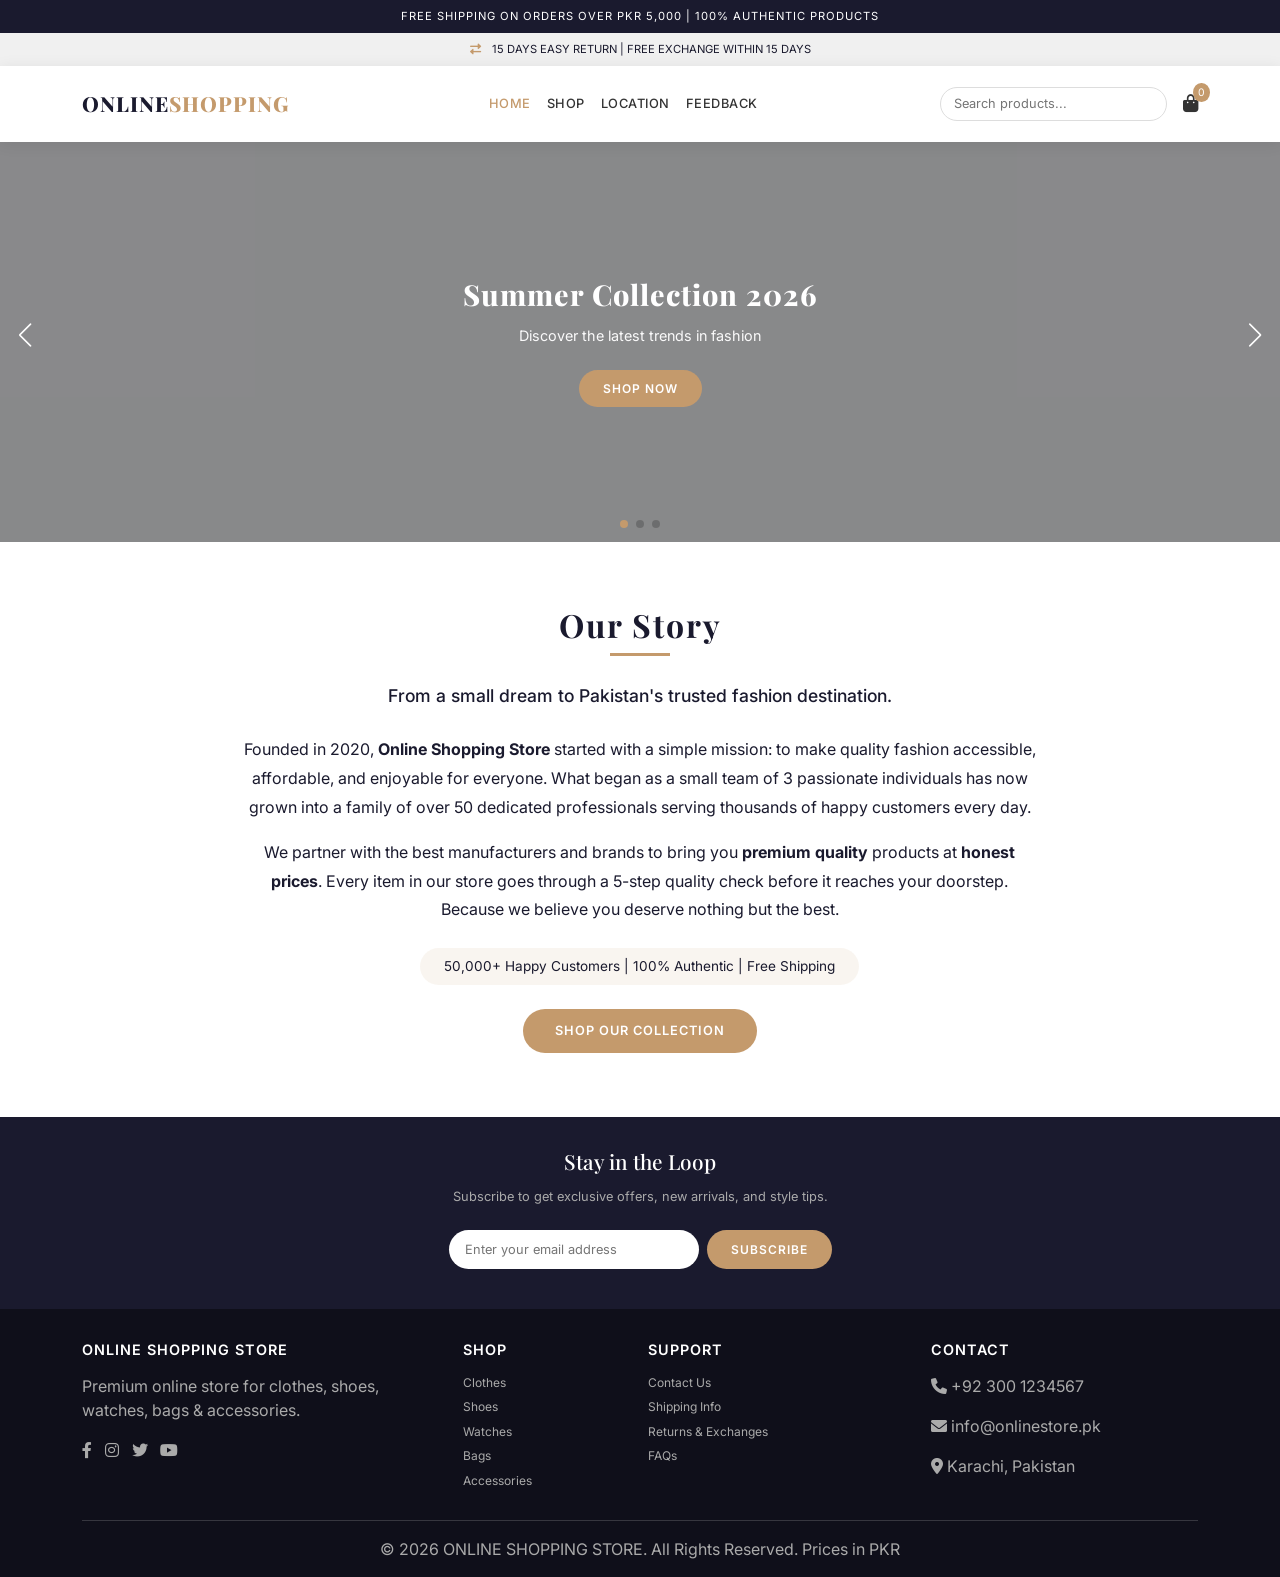
==== index.html @ 52fc10a4 "done" ====
<!DOCTYPE html>
<html lang="en">
<head>
    <meta charset="UTF-8">
    <meta name="viewport" content="width=device-width, initial-scale=1.0">
    <title>Online Shopping Store | Premium Online Store</title>
    <link rel="icon" type="image/png" href="https://img.icons8.com/color/48/shopping-bag.png">
    <link href="https://cdn.jsdelivr.net/npm/bootstrap@5.3.0-alpha1/dist/css/bootstrap.min.css" rel="stylesheet">
    <link rel="stylesheet" href="https://cdnjs.cloudflare.com/ajax/libs/font-awesome/6.0.0-beta3/css/all.min.css">
    <link href="https://fonts.googleapis.com/css2?family=Inter:wght@300;400;500;600;700;800&family=Playfair+Display:wght@400;500;600;700&display=swap" rel="stylesheet">
    <link rel="stylesheet" href="https://cdn.jsdelivr.net/npm/swiper@11/swiper-bundle.min.css" />
    <link rel="stylesheet" href="style.css">
</head>
<body>

    <div class="top-bar"><div class="container"><span>FREE SHIPPING ON ORDERS OVER PKR 5,000 | 100% AUTHENTIC PRODUCTS</span></div></div>
    <div class="return-banner"><i class="fas fa-exchange-alt"></i> 15 DAYS EASY RETURN | FREE EXCHANGE WITHIN 15 DAYS</div>

    <nav class="navbar navbar-expand-lg">
        <div class="container">
            <a class="navbar-brand" href="index.html">ONLINE<span>SHOPPING</span></a>
            <button class="navbar-toggler" type="button" data-bs-toggle="collapse" data-bs-target="#navbarNav">
                <span class="navbar-toggler-icon"></span>
            </button>
            <div class="collapse navbar-collapse" id="navbarNav">
                <ul class="navbar-nav mx-auto">
                    <li class="nav-item"><a class="nav-link active" href="index.html">HOME</a></li>
                    <li class="nav-item"><a class="nav-link" href="shop.html">SHOP</a></li>
                    <li class="nav-item"><a class="nav-link" href="contact.html">LOCATION</a></li>
                    <li class="nav-item"><a class="nav-link" href="feedback.html">FEEDBACK</a></li>
                </ul>
                <div class="d-flex align-items-center">
                    <input type="text" class="search-input-nav" id="searchInput" placeholder="Search products...">
                    <a href="cart.html" class="icon-btn" style="color:#333;"><i class="fas fa-shopping-bag"></i><span class="cart-count">0</span></a>
                </div>
            </div>
        </div>
    </nav>

    <div class="swiper hero-slider">
        <div class="swiper-wrapper">
            <div class="swiper-slide hero-slide" style="background-image: url('https://images.unsplash.com/photo-1441984904996-e0b6ba687e04?ixlib=rb-4.0.3&auto=format&fit=crop&w=1470&q=80');">
                <div class="hero-content"><h1>Summer Collection 2026</h1><p>Discover the latest trends in fashion</p><a href="shop.html" class="btn-primary-custom">SHOP NOW</a></div>
            </div>
            <div class="swiper-slide hero-slide" style="background-image: url('https://images.unsplash.com/photo-1483985988355-763728e1935b?ixlib=rb-4.0.3&auto=format&fit=crop&w=1470&q=80');">
                <div class="hero-content"><h1>Premium Footwear</h1><p>Step into style with our latest collection</p><a href="shop.html" class="btn-primary-custom">SHOP NOW</a></div>
            </div>
            <div class="swiper-slide hero-slide" style="background-image: url('https://images.unsplash.com/photo-1523170335258-f5ed11844a49?ixlib=rb-4.0.3&auto=format&fit=crop&w=1480&q=80');">
                <div class="hero-content"><h1>Smart Watches</h1><p>Technology meets style</p><a href="shop.html" class="btn-primary-custom">SHOP NOW</a></div>
            </div>
        </div>
        <div class="swiper-pagination"></div>
        <div class="swiper-button-next"></div>
        <div class="swiper-button-prev"></div>
    </div>


 <!-- Our Story Section  -->
<div class="brand-story">
    <div class="container">
        <div class="section-header">
            <h2>Our Story</h2>
            <div class="underline"></div>
        </div>
        <div class="row justify-content-center">
            <div class="col-lg-10">
                <p class="lead text-center">
                    From a small dream to Pakistan's trusted fashion destination.
                </p>
                <p>
                    Founded in 2020, <strong>Online Shopping Store</strong> started with a simple mission: 
                    to make quality fashion accessible, affordable, and enjoyable for everyone. 
                    What began as a small team of 3 passionate individuals has now grown into a family 
                    of over 50 dedicated professionals serving thousands of happy customers every day.
                </p>
                <p>
                    We partner with the best manufacturers and brands to bring you <strong>premium quality</strong> products 
                    at <strong>honest prices</strong>. Every item in our store goes through a 5-step quality check 
                    before it reaches your doorstep. Because we believe you deserve nothing but the best.
                </p>
                <div class="text-center mt-4">
                    <span class="badge-custom">
                        50,000+ Happy Customers | 100% Authentic | Free Shipping
                    </span>
                </div>
                <div class="text-center mt-4">
                    <a href="shop.html" class="btn-primary-custom">Shop Our Collection</a>
                </div>
            </div>
        </div>
    </div>
</div>
    <div class="newsletter">
        <div class="container">
            <h3>Stay in the Loop</h3>
            <p>Subscribe to get exclusive offers, new arrivals, and style tips.</p>
            <div class="d-flex justify-content-center gap-2 flex-wrap">
                <input type="email" class="newsletter-input" placeholder="Enter your email address" id="newsletterEmail">
                <button class="btn-primary-custom" id="subscribeBtn">SUBSCRIBE</button>
            </div>
            <div id="newsletterError" class="text-center mt-2" style="color: #ff6b6b; font-size: 0.8rem;"></div>
        </div>
    </div>

  

    <footer class="footer">
        <div class="container">
            <div class="row">
                <div class="col-md-4"><h5>ONLINE SHOPPING STORE</h5><p>Premium online store for clothes, shoes, watches, bags & accessories.</p><div class="social-icons"><a href="#"><i class="fab fa-facebook-f"></i></a><a href="#"><i class="fab fa-instagram"></i></a><a href="#"><i class="fab fa-twitter"></i></a><a href="#"><i class="fab fa-youtube"></i></a></div></div>
                <div class="col-md-2"><h5>SHOP</h5><a href="shop.html?cat=clothes">Clothes</a><a href="shop.html?cat=shoes">Shoes</a><a href="shop.html?cat=watches">Watches</a><a href="shop.html?cat=bags">Bags</a><a href="shop.html?cat=accessories">Accessories</a></div>
                <div class="col-md-3"><h5>SUPPORT</h5><a href="contact.html">Contact Us</a><a href="#">Shipping Info</a><a href="#">Returns & Exchanges</a><a href="#">FAQs</a></div>
                <div class="col-md-3"><h5>CONTACT</h5><p><i class="fas fa-phone"></i> +92 300 1234567</p><p><i class="fas fa-envelope"></i> info@onlinestore.pk</p><p><i class="fas fa-map-marker-alt"></i> Karachi, Pakistan</p></div>
            </div>
            <hr class="mt-4"><p class="text-center mb-0">© 2026 ONLINE SHOPPING STORE. All Rights Reserved. Prices in PKR</p>
        </div>
    </footer>

    <script src="https://cdn.jsdelivr.net/npm/bootstrap@5.3.0-alpha1/dist/js/bootstrap.bundle.min.js"></script>
    <script src="https://cdn.jsdelivr.net/npm/swiper@11/swiper-bundle.min.js"></script>
    <script src="script.js"></script>
</body>
</html>
---- style.css ----
/* ONLINE SHOPPING STORE - Complete CSS (Mobile Responsive) */

* {
    margin: 0;
    padding: 0;
    box-sizing: border-box;
}

body {
    font-family: 'Inter', sans-serif;
    background-color: #f8f9fc;
}

/* ========== TOP BAR ========== */
.top-bar {
    background: #1a1a2e;
    color: #fff;
    font-size: 0.7rem;
    padding: 0.5rem 0;
    text-align: center;
    letter-spacing: 1px;
}

/* ========== RETURN BANNER ========== */
.return-banner {
    background: #f0f0f0;
    padding: 0.5rem;
    text-align: center;
    font-size: 0.7rem;
    color: #1a1a2e;
}

.return-banner i {
    color: #c49a6c;
    margin-right: 0.5rem;
}

/* ========== NAVBAR ========== */
.navbar {
    background: #ffffff;
    padding: 0.8rem 0;
    position: sticky;
    top: 0;
    z-index: 1000;
    box-shadow: 0 2px 15px rgba(0,0,0,0.08);
}

.navbar-brand {
    font-size: 1.3rem;
    font-weight: 800;
    letter-spacing: 1px;
    color: #1a1a2e !important;
    font-family: 'Playfair Display', serif;
}

.navbar-brand span {
    color: #c49a6c;
}

.navbar-toggler {
    border: none;
}

.navbar-toggler:focus {
    box-shadow: none;
}

.nav-link {
    font-weight: 500;
    color: #333 !important;
    transition: 0.3s;
    margin: 0.5rem 0;
    font-size: 0.8rem;
    letter-spacing: 0.5px;
    text-transform: uppercase;
    text-align: center;
}

.nav-link:hover, .nav-link.active {
    color: #c49a6c !important;
}

/* ========== SEARCH BAR ========== */
.search-input-nav {
    padding: 0.4rem 0.8rem;
    border: 1px solid #ddd;
    border-radius: 30px;
    width: 100%;
    font-size: 0.8rem;
    outline: none;
    transition: 0.3s;
}

.search-input-nav:focus {
    border-color: #c49a6c;
    box-shadow: 0 0 5px rgba(196,154,108,0.3);
}

.icon-btn {
    background: none;
    border: none;
    font-size: 1.1rem;
    color: #333;
    position: relative;
    margin-left: 1rem;
    transition: 0.3s;
}

.icon-btn:hover {
    color: #c49a6c;
}

.cart-count {
    position: absolute;
    top: -8px;
    right: -12px;
    background: #c49a6c;
    color: white;
    font-size: 0.65rem;
    padding: 2px 5px;
    border-radius: 50%;
}

/* ========== HERO SLIDER ========== */
.hero-slider {
    width: 100%;
    height: 400px;
}

.hero-slide {
    background-size: cover;
    background-position: center;
    height: 400px;
    display: flex;
    align-items: center;
    justify-content: center;
    text-align: center;
    color: white;
    position: relative;
}

.hero-slide::before {
    content: '';
    position: absolute;
    top: 0;
    left: 0;
    right: 0;
    bottom: 0;
    background: rgba(0,0,0,0.45);
}

.hero-content {
    position: relative;
    z-index: 1;
    max-width: 90%;
    padding: 0 15px;
}

.hero-content h1 {
    font-size: 1.8rem;
    font-weight: 800;
    margin-bottom: 0.8rem;
    font-family: 'Playfair Display', serif;
    letter-spacing: 1px;
}

.hero-content p {
    font-size: 0.9rem;
    margin-bottom: 1.5rem;
    opacity: 0.95;
}

/* ========== BUTTONS ========== */
.btn-primary-custom {
    background: #c49a6c;
    color: white;
    padding: 0.6rem 1.5rem;
    border-radius: 30px;
    font-weight: 600;
    border: none;
    transition: 0.3s;
    letter-spacing: 1px;
    text-transform: uppercase;
    font-size: 0.75rem;
    display: inline-block;
    text-decoration: none;
}

.btn-primary-custom:hover {
    background: #a87b4f;
    transform: translateY(-2px);
}

.btn-outline-custom {
    background: transparent;
    border: 2px solid #c49a6c;
    color: #c49a6c;
    padding: 0.6rem 1.5rem;
    border-radius: 30px;
    font-weight: 600;
    transition: 0.3s;
    text-transform: uppercase;
    font-size: 0.75rem;
    display: inline-block;
    text-decoration: none;
}

.btn-outline-custom:hover {
    background: #c49a6c;
    color: white;
}

/* ========== SECTION HEADERS ========== */
.section-header {
    text-align: center;
    margin-bottom: 1.5rem;
}

.section-header h2 {
    font-size: 1.5rem;
    font-weight: 700;
    color: #1a1a2e;
    letter-spacing: 1px;
    font-family: 'Playfair Display', serif;
}

.section-header .underline {
    width: 50px;
    height: 3px;
    background: #c49a6c;
    margin: 0.5rem auto 0;
}

/* ========== CATEGORY FILTER ========== */
.category-filter-section {
    background: white;
    padding: 0.8rem 0;
    box-shadow: 0 5px 15px rgba(0,0,0,0.05);
    margin-bottom: 1.5rem;
}

.category-filter {
    display: flex;
    justify-content: center;
    gap: 0.5rem;
    flex-wrap: wrap;
    padding: 0 10px;
}

.filter-btn {
    background: white;
    border: 1px solid #ddd;
    color: #333;
    padding: 0.3rem 1rem;
    border-radius: 30px;
    font-weight: 500;
    font-size: 0.7rem;
    transition: 0.3s;
    cursor: pointer;
}

.filter-btn:hover, .filter-btn.active {
    background: #c49a6c;
    color: white;
    border-color: #c49a6c;
}

/* ========== PRODUCT CARDS ========== */
.product-card {
    background: white;
    border-radius: 12px;
    overflow: hidden;
    box-shadow: 0 5px 15px rgba(0,0,0,0.05);
    transition: 0.3s;
    margin-bottom: 1rem;
    cursor: pointer;
    height: 100%;
    display: flex;
    flex-direction: column;
}

.product-card:hover {
    transform: translateY(-3px);
    box-shadow: 0 10px 25px rgba(0,0,0,0.1);
}

.product-img {
    height: 200px;
    object-fit: cover;
    width: 100%;
}

.product-card .card-body {
    padding: 0.8rem;
    text-align: center;
    flex: 1;
    display: flex;
    flex-direction: column;
}

.product-title {
    font-weight: 600;
    font-size: 0.8rem;
    margin-bottom: 0.3rem;
}

.product-category {
    font-size: 0.65rem;
    color: #999;
    margin-bottom: 0.3rem;
    text-transform: uppercase;
    letter-spacing: 1px;
}

.product-price {
    font-size: 0.9rem;
    font-weight: 700;
    color: #c49a6c;
}

.old-price {
    font-size: 0.7rem;
    color: #999;
    text-decoration: line-through;
    margin-left: 0.3rem;
    font-weight: normal;
}

.rating {
    color: #f39c12;
    font-size: 0.65rem;
    margin: 0.3rem 0;
}

.add-to-cart {
    background: #1a1a2e;
    color: white;
    border: none;
    padding: 0.4rem;
    border-radius: 25px;
    width: 100%;
    font-weight: 500;
    transition: 0.3s;
    margin-top: auto;
    font-size: 0.65rem;
    text-transform: uppercase;
    letter-spacing: 1px;
}

.add-to-cart:hover {
    background: #c49a6c;
}

/* ========== PRODUCT GRID - RESPONSIVE ========== */
.row {
    display: flex;
    flex-wrap: wrap;
    margin: 0 -8px;
}

.col-md-4, .col-md-3 {
    padding: 0 8px;
}

/* Desktop: 3 cards per line */
.col-md-4 {
    flex: 0 0 auto;
    width: 33.333333%;
}

/* Tablet: 2 cards per line */
@media (max-width: 991px) and (min-width: 577px) {
    .col-md-4, .col-md-3 {
        width: 50%;
    }
}

/* Mobile: 1 card per line */
@media (max-width: 576px) {
    .col-md-4, .col-md-3 {
        width: 100%;
    }
    
    .product-img {
        height: 220px;
    }
}

/* ========== CATEGORY PRODUCTS ========== */
.category-products {
    margin-bottom: 2rem;
}

.category-title {
    text-align: center;
    font-size: 1.2rem;
    font-weight: 700;
    color: #1a1a2e;
    margin-bottom: 1rem;
    padding-bottom: 0.3rem;
    border-bottom: 2px solid #c49a6c;
    display: inline-block;
    width: auto;
}

.title-wrapper {
    text-align: center;
    margin-bottom: 1rem;
}

/* ========== SHOP PAGE CATEGORY HEADINGS ========== */
.category-heading {
    text-align: center;
    font-size: 1.3rem;
    font-weight: 700;
    color: #1a1a2e;
    margin: 1.5rem 0 1rem;
    padding-bottom: 0.5rem;
    border-bottom: 2px solid #c49a6c;
    display: inline-block;
    width: auto;
    font-family: 'Playfair Display', serif;
}

.heading-wrapper {
    text-align: center;
    margin-bottom: 0.8rem;
}

.section-spacing {
    margin-bottom: 2rem;
}

/* ========== BRAND STORY / OUR STORY SECTION ========== */
.brand-story {
    padding: 4rem 0;
    background: #ffffff;
    text-align: center;
}

.brand-story .section-header h2 {
    font-size: 2rem;
    font-weight: 700;
    color: #1a1a2e;
    letter-spacing: 2px;
    font-family: 'Playfair Display', serif;
    margin-bottom: 0.5rem;
}

.brand-story .section-header .underline {
    width: 60px;
    height: 3px;
    background: #c49a6c;
    margin: 0.5rem auto 0;
}

.brand-story .lead {
    font-size: 1.1rem;
    color: #1a1a2e;
    font-weight: 500;
    margin-bottom: 1.5rem;
}

.brand-story p {
    color: #1a1a2e;
    line-height: 1.8;
    margin-bottom: 1rem;
    max-width: 800px;
    margin-left: auto;
    margin-right: auto;
}

.brand-story .badge-custom {
    display: inline-block;
    background: rgba(196, 154, 108, 0.1);
    padding: 0.5rem 1.5rem;
    border-radius: 50px;
    color: #1a1a2e;
    font-size: 0.85rem;
}

.brand-story .btn-primary-custom {
    background: #c49a6c;
    color: white;
    padding: 0.8rem 2rem;
    border-radius: 30px;
    font-weight: 600;
    border: none;
    transition: 0.3s;
    text-transform: uppercase;
    font-size: 0.8rem;
    display: inline-block;
    text-decoration: none;
}

.brand-story .btn-primary-custom:hover {
    background: #a87b4f;
    transform: translateY(-3px);
}

/* ========== NEWSLETTER ========== */
.newsletter {
    background: #1a1a2e;
    padding: 2rem 1rem;
    text-align: center;
}

.newsletter h3 {
    color: white;
    font-size: 1.3rem;
    margin-bottom: 0.8rem;
    font-family: 'Playfair Display', serif;
}

.newsletter p {
    color: #aaa;
    margin-bottom: 1.5rem;
    font-size: 0.8rem;
}

.newsletter-input {
    padding: 0.6rem 1rem;
    border-radius: 50px;
    border: none;
    width: 250px;
    max-width: 100%;
    font-size: 0.8rem;
}

/* ========== FEEDBACK SECTION ========== */
.feedback-section {
    background: white;
    border-radius: 15px;
    padding: 1.5rem;
    margin: 2rem 0;
    box-shadow: 0 5px 15px rgba(0,0,0,0.05);
}

.feedback-card {
    background: #f8f9fc;
    border-radius: 12px;
    padding: 0.8rem;
    margin-bottom: 0.8rem;
    border-left: 3px solid #c49a6c;
}

.feedback-rating {
    color: #f39c12;
    margin-bottom: 0.3rem;
    font-size: 0.8rem;
}

.feedback-name {
    font-weight: 600;
    margin-top: 0.4rem;
    font-size: 0.75rem;
}

.star-rating {
    color: #ddd;
    font-size: 1rem;
    cursor: pointer;
}

.star-rating i.active {
    color: #f39c12;
}

/* ========== FOOTER ========== */
.footer {
    background: #0f0f1a;
    color: #aaa;
    padding: 2rem 0 1rem;
}

.footer h5 {
    color: white;
    margin-bottom: 1rem;
    font-weight: 600;
    font-size: 0.9rem;
    letter-spacing: 1px;
}

.footer a {
    color: #aaa;
    text-decoration: none;
    transition: 0.3s;
    display: block;
    margin-bottom: 0.4rem;
    font-size: 0.75rem;
}

.footer a:hover {
    color: #c49a6c;
}

.social-icons a {
    display: inline-block;
    margin-right: 0.8rem;
    font-size: 1rem;
}

/* ========== CART PAGE ========== */
.cart-item-img {
    width: 60px;
    height: 60px;
    object-fit: cover;
    border-radius: 8px;
}

.cart-table th, .cart-table td {
    vertical-align: middle;
    padding: 0.8rem;
    font-size: 0.8rem;
}

@media (max-width: 768px) {
    .cart-table thead {
        display: none;
    }
    .cart-table tbody tr {
        display: block;
        margin-bottom: 1rem;
        border-bottom: 1px solid #ddd;
    }
    .cart-table tbody td {
        display: flex;
        justify-content: space-between;
        align-items: center;
        padding: 0.5rem;
        border: none;
    }
    .cart-table tbody td:before {
        content: attr(data-label);
        font-weight: bold;
        width: 40%;
    }
}

/* ========== PRODUCT DETAIL PAGE ========== */
.product-detail-img {
    width: 100%;
    border-radius: 12px;
}

.size-option {
    border: 1px solid #ddd;
    padding: 0.4rem 0.8rem;
    border-radius: 8px;
    margin: 0 0.2rem;
    cursor: pointer;
    transition: 0.3s;
    font-size: 0.75rem;
    display: inline-block;
    margin-bottom: 0.3rem;
}

.size-option:hover, .size-option.selected {
    background: #c49a6c;
    color: white;
    border-color: #c49a6c;
}

.quantity-selector {
    display: flex;
    align-items: center;
    gap: 0.8rem;
}

.quantity-btn {
    background: #f0f0f0;
    border: none;
    width: 30px;
    height: 30px;
    border-radius: 50%;
    font-weight: bold;
}

/* ========== TOAST MESSAGE ========== */
.toast-message {
    position: fixed;
    bottom: 20px;
    right: 20px;
    background: #27ae60;
    color: white;
    padding: 0.8rem 1.2rem;
    border-radius: 8px;
    z-index: 9999;
    animation: slideIn 0.3s ease;
    font-size: 0.8rem;
}

.toast-message.error {
    background: #e74c3c;
}

@keyframes slideIn {
    from { transform: translateX(100%); opacity: 0; }
    to { transform: translateX(0); opacity: 1; }
}

/* ========== LOCATION CARDS ========== */
.location-card {
    background: white;
    border-radius: 12px;
    padding: 1rem;
    height: 100%;
    box-shadow: 0 5px 15px rgba(0,0,0,0.05);
    border: 1px solid #eee;
    margin-bottom: 1rem;
}

.location-card i {
    font-size: 1.5rem;
    color: #c49a6c;
    margin-bottom: 0.5rem;
}

.location-card h4 {
    font-size: 1rem;
    font-weight: 700;
    color: #1a1a2e;
    margin-bottom: 0.5rem;
}

.location-card p {
    color: #333;
    margin-bottom: 0.3rem;
    font-size: 0.8rem;
}

.map-container {
    border-radius: 12px;
    overflow: hidden;
    height: 250px;
    margin-bottom: 1rem;
}

.map-container iframe {
    width: 100%;
    height: 100%;
    border: 0;
}

/* ========== CHECKOUT PAGE ========== */
.checkout-form {
    background: white;
    border-radius: 12px;
    padding: 1.2rem;
    box-shadow: 0 5px 15px rgba(0,0,0,0.05);
    margin-bottom: 1.5rem;
}

.order-summary {
    background: #f8f9fc;
    border-radius: 12px;
    padding: 1.2rem;
    position: sticky;
    top: 80px;
}

.invalid-feedback-custom {
    color: #e74c3c;
    font-size: 0.7rem;
    margin-top: 0.2rem;
}

/* ========== SWIPER SLIDER ========== */
.swiper-pagination-bullet-active {
    background: #c49a6c !important;
}

.swiper-button-next, .swiper-button-prev {
    color: white !important;
    width: 30px;
    height: 30px;
}

.swiper-button-next:after, .swiper-button-prev:after {
    font-size: 1.5rem;
}

/* ========== UTILITY CLASSES ========== */
.no-products {
    text-align: center;
    padding: 1.5rem;
    color: #999;
    font-size: 0.85rem;
}

/* ========== RESPONSIVE EXTRA ========== */
@media (max-width: 576px) {
    .container {
        padding-left: 12px;
        padding-right: 12px;
    }
    
    .hero-slider, .hero-slide {
        height: 350px;
    }
    
    .hero-content h1 {
        font-size: 1.5rem;
    }
    
    .section-header h2 {
        font-size: 1.3rem;
    }
    
    .category-filter {
        gap: 0.4rem;
    }
    
    .filter-btn {
        padding: 0.25rem 0.8rem;
        font-size: 0.65rem;
    }
    
    .search-input-nav {
        width: 100%;
        margin-bottom: 0.5rem;
    }
    
    .d-flex.align-items-center {
        flex-wrap: wrap;
        justify-content: center;
    }
    
    .footer .row > div {
        text-align: center;
        margin-bottom: 1rem;
    }
    
    /* Our Story Responsive */
    .brand-story {
        padding: 2rem 0;
    }
    
    .brand-story .lead {
        font-size: 1rem;
    }
    
    .brand-story p {
        font-size: 0.85rem;
        padding: 0 15px;
    }
    
    .brand-story .badge-custom {
        font-size: 0.7rem;
        padding: 0.3rem 1rem;
    }
}
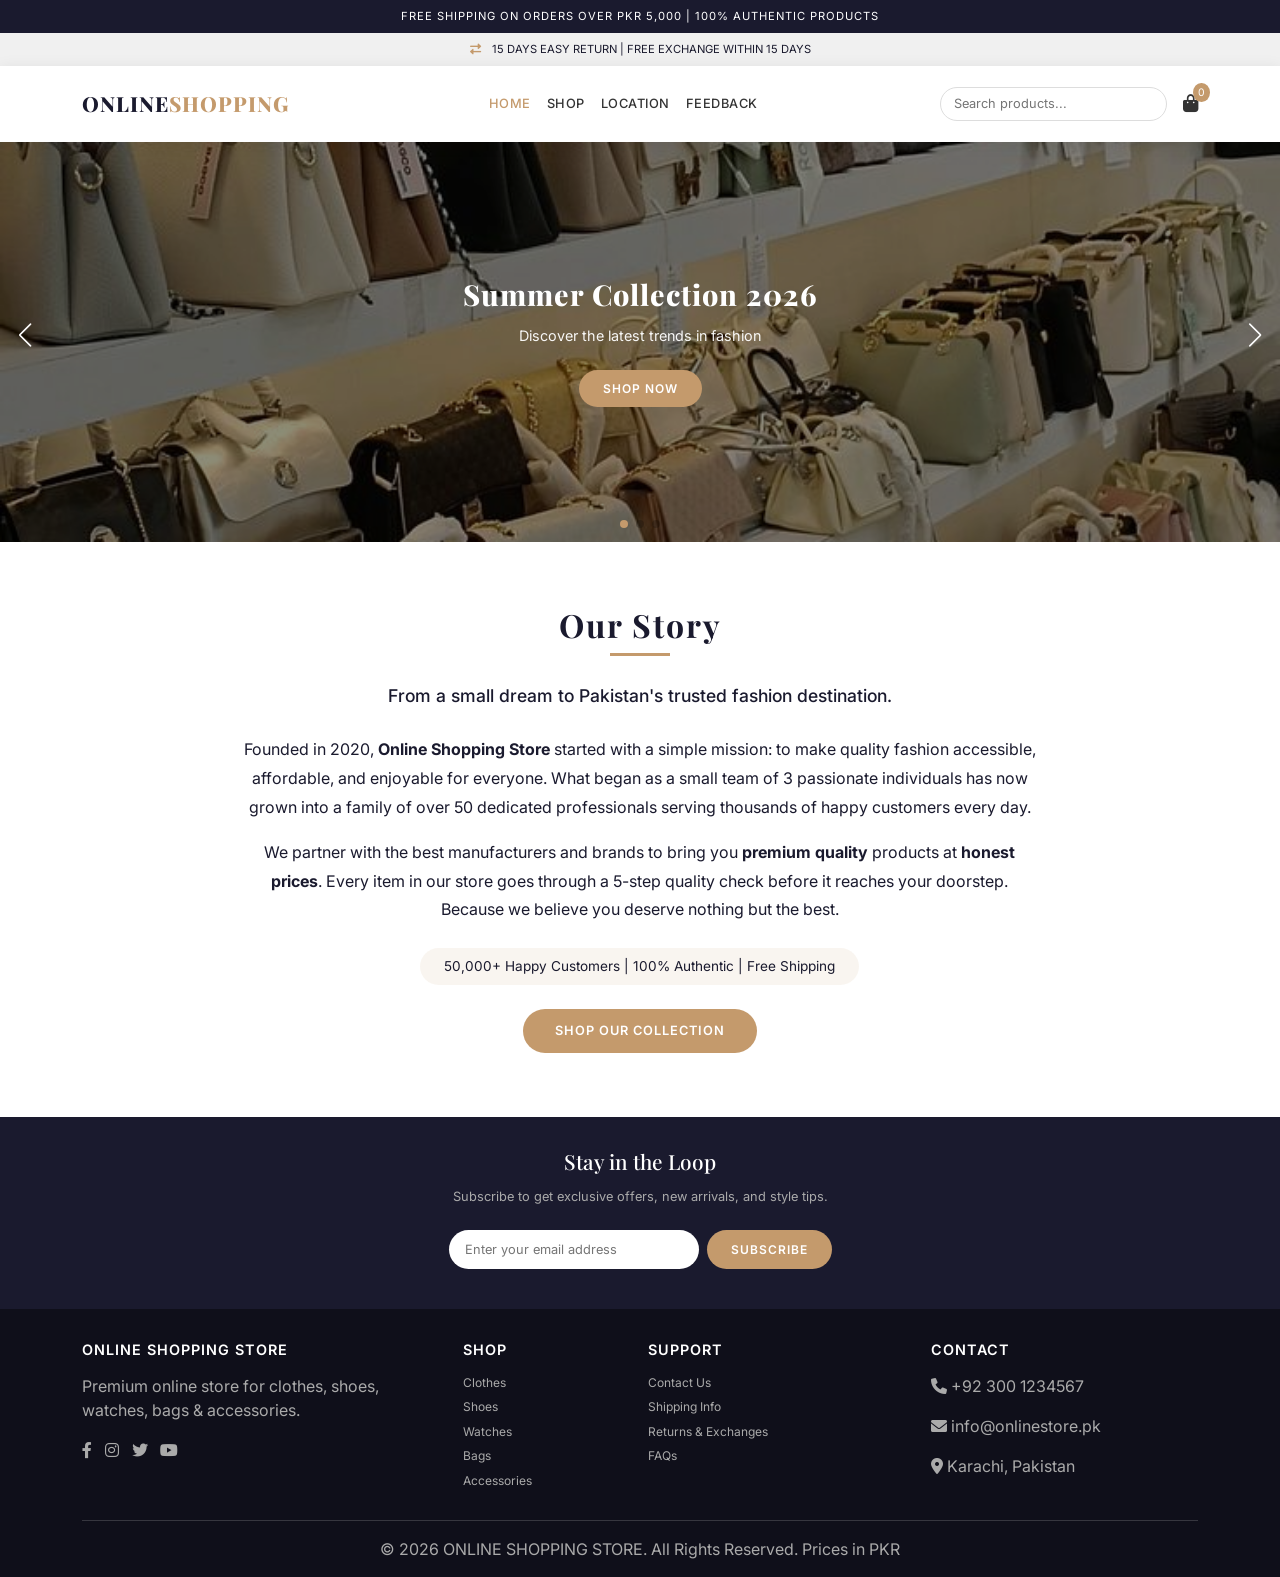
==== commit fb69b47c: "done" ====
--- a/index.html
+++ b/index.html
@@ -39,7 +39,7 @@
 
     <div class="swiper hero-slider">
         <div class="swiper-wrapper">
-            <div class="swiper-slide hero-slide" style="background-image: url('https://images.unsplash.com/photo-1441984904996-e0b6ba687e04?ixlib=rb-4.0.3&auto=format&fit=crop&w=1470&q=80');">
+            <div class="swiper-slide hero-slide" style="background-image: url('images/Which one should I take from these🙃_.jpg');">
                 <div class="hero-content"><h1>Summer Collection 2026</h1><p>Discover the latest trends in fashion</p><a href="shop.html" class="btn-primary-custom">SHOP NOW</a></div>
             </div>
             <div class="swiper-slide hero-slide" style="background-image: url('https://images.unsplash.com/photo-1483985988355-763728e1935b?ixlib=rb-4.0.3&auto=format&fit=crop&w=1470&q=80');">
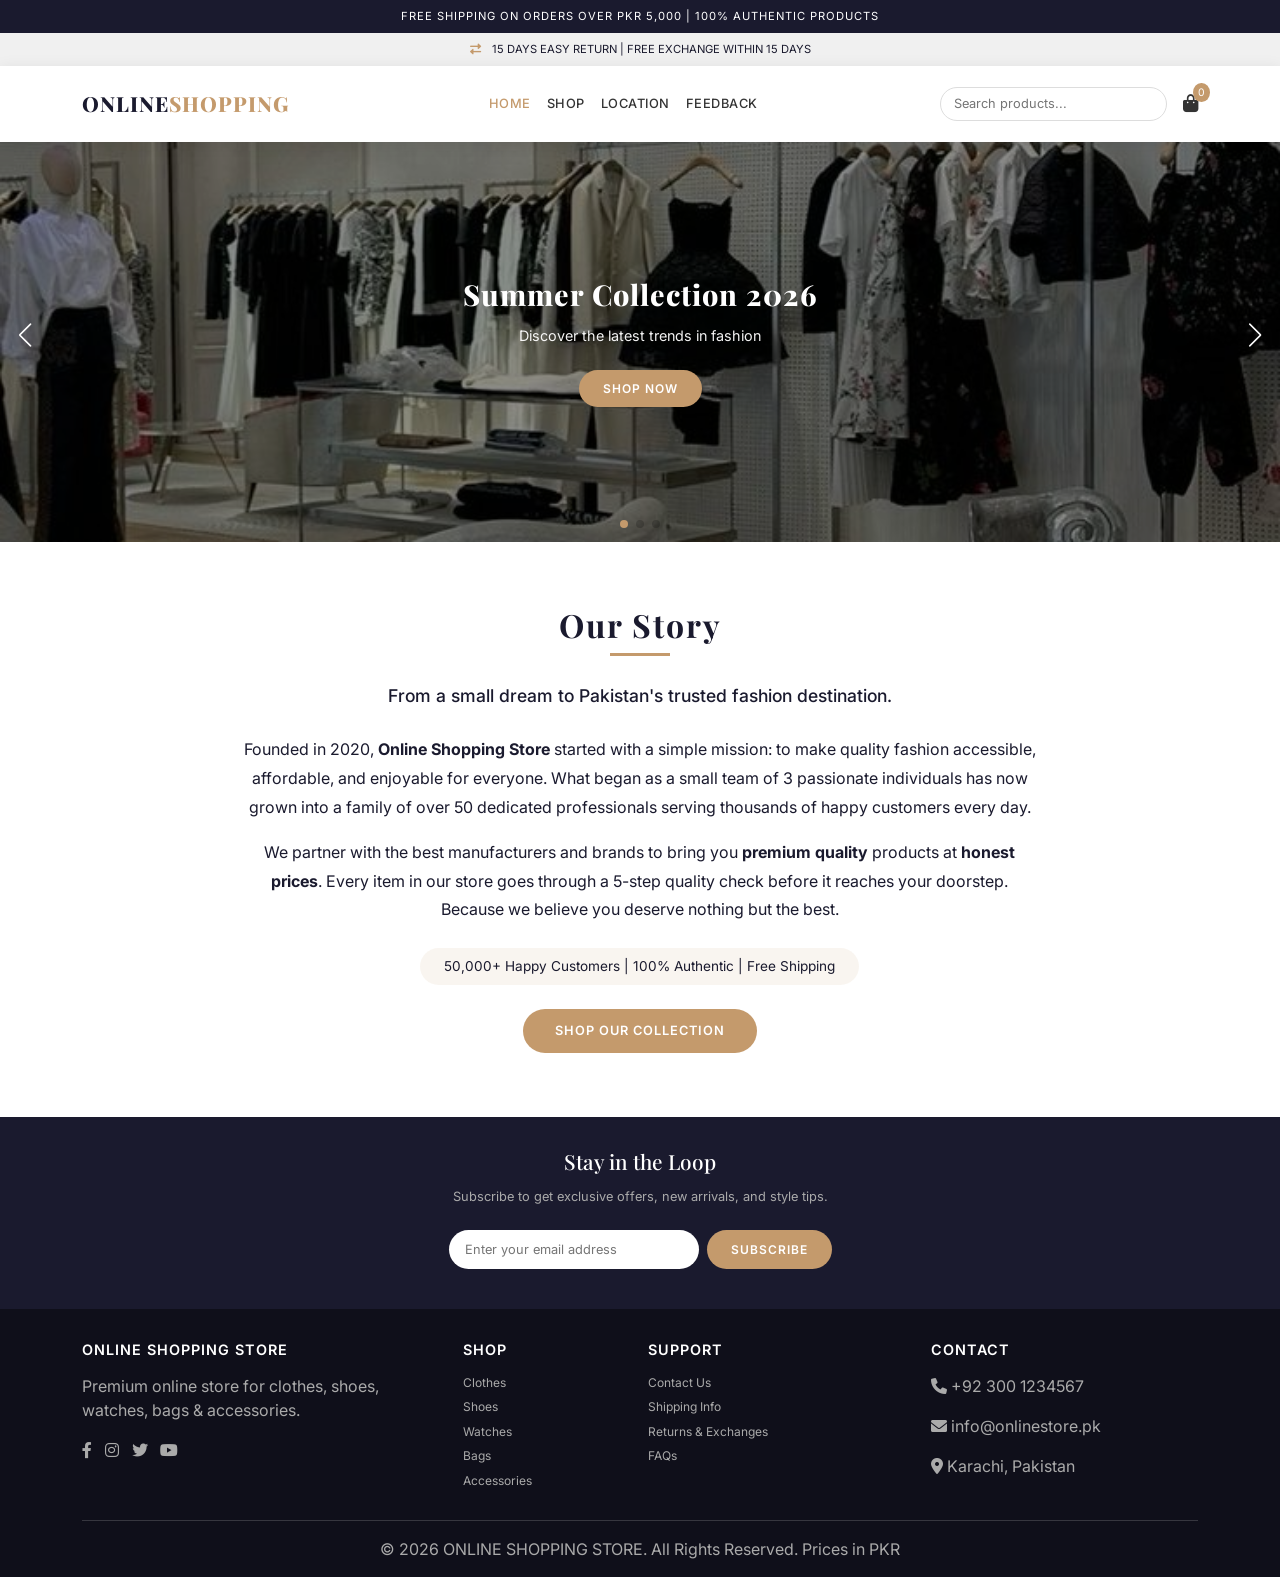
==== commit 4bdfc457: "add" ====
--- a/index.html
+++ b/index.html
@@ -10,6 +10,12 @@
     <link href="https://fonts.googleapis.com/css2?family=Inter:wght@300;400;500;600;700;800&family=Playfair+Display:wght@400;500;600;700&display=swap" rel="stylesheet">
     <link rel="stylesheet" href="https://cdn.jsdelivr.net/npm/swiper@11/swiper-bundle.min.css" />
     <link rel="stylesheet" href="style.css">
+    <meta name="keywords" content="Men's Casual Cotton Shirt,Men's Casual Cotton Shirts uk,
+     Men's Formal Shirt,Men's Formal Shirts brand in pakistan,Men's Formal Shirt sale,Anarkali Salwar Kameez designs,
+     Anarkali Salwar Kameez with dupatta,Embroidered Kurta Set with Dupatta for women,Embroidered Kurta Set with Dupatta,Men's Nike Air Sneakers white,
+     Men's Nike Air Sneakers,Women's Sandals,women's sandals with arch support,Women's Sports Shoes,Women's Sports Shoes sale,Apple Watch Series 9,Apple Watch Series 9 price in pakistan,Amazfit GTR 4 price in pakistan,Women's Leather Handbag,Women's Leather Handbag on sale ,Men's Backpack,Travel Duffle Bag,Travel Duffle Bag for men,Phone Case,Phone Case pk,Leather Belt,Leather Belt for men,Wallet for men,Watch Strap,Watch Straps pakistan">
+    <meta name="description" content="Shop trendy clothes, stylish shoes, premium watches & must-have accessories. Enjoy great prices, fast delivery, and secure checkout online.">
+    <meta name="google-site-verification" content="54KVUs4YYaBDT87KLvPh9if-Waas_Ys0_y-46sAho84" />
 </head>
 <body>
 
@@ -39,7 +45,7 @@
 
     <div class="swiper hero-slider">
         <div class="swiper-wrapper">
-            <div class="swiper-slide hero-slide" style="background-image: url('images/Which one should I take from these🙃_.jpg');">
+            <div class="swiper-slide hero-slide" style="background-image: url('images/Follow for more 🤍.jpg');">
                 <div class="hero-content"><h1>Summer Collection 2026</h1><p>Discover the latest trends in fashion</p><a href="shop.html" class="btn-primary-custom">SHOP NOW</a></div>
             </div>
             <div class="swiper-slide hero-slide" style="background-image: url('https://images.unsplash.com/photo-1483985988355-763728e1935b?ixlib=rb-4.0.3&auto=format&fit=crop&w=1470&q=80');">
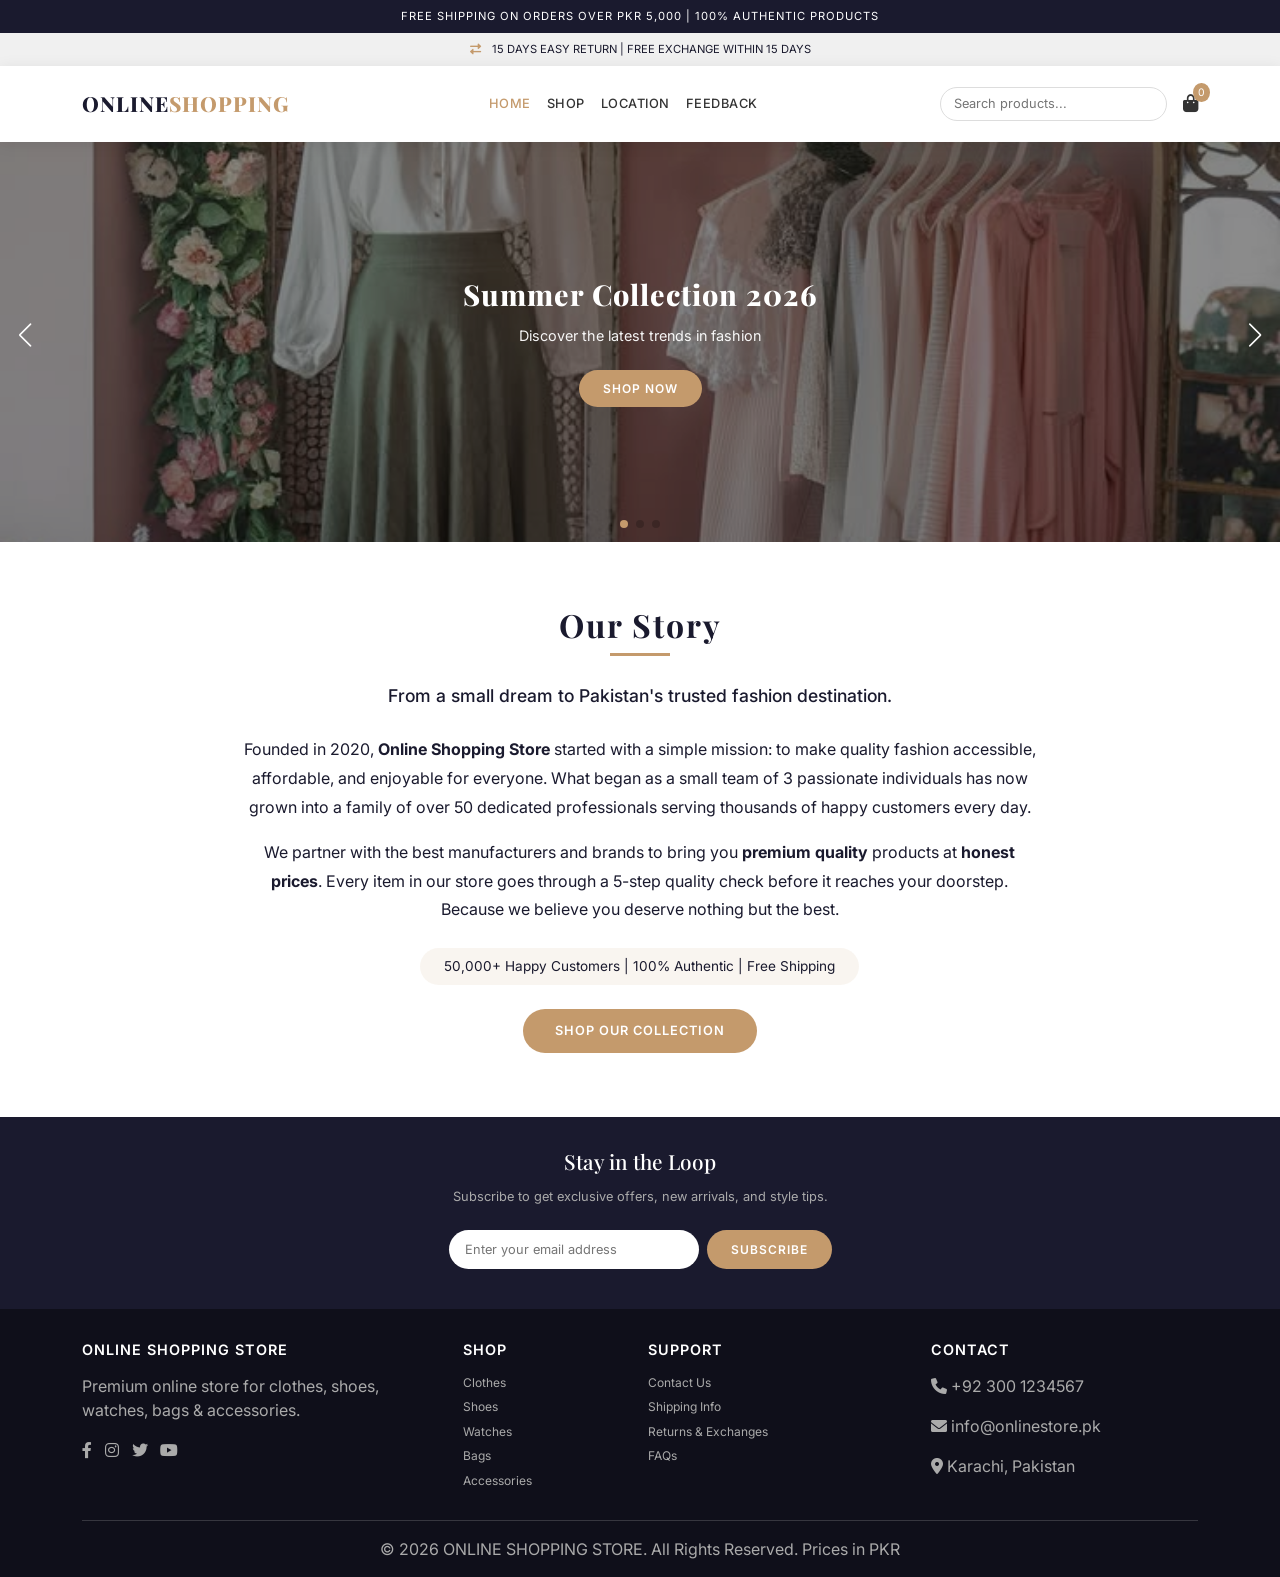
==== commit be29fe88: "add" ====
--- a/index.html
+++ b/index.html
@@ -45,7 +45,7 @@
 
     <div class="swiper hero-slider">
         <div class="swiper-wrapper">
-            <div class="swiper-slide hero-slide" style="background-image: url('images/Follow for more 🤍.jpg');">
+            <div class="swiper-slide hero-slide" style="background-image: url('images/10 Chic Boutique Interior Design Ideas - seekpretty.jpg');">
                 <div class="hero-content"><h1>Summer Collection 2026</h1><p>Discover the latest trends in fashion</p><a href="shop.html" class="btn-primary-custom">SHOP NOW</a></div>
             </div>
             <div class="swiper-slide hero-slide" style="background-image: url('https://images.unsplash.com/photo-1483985988355-763728e1935b?ixlib=rb-4.0.3&auto=format&fit=crop&w=1470&q=80');">
